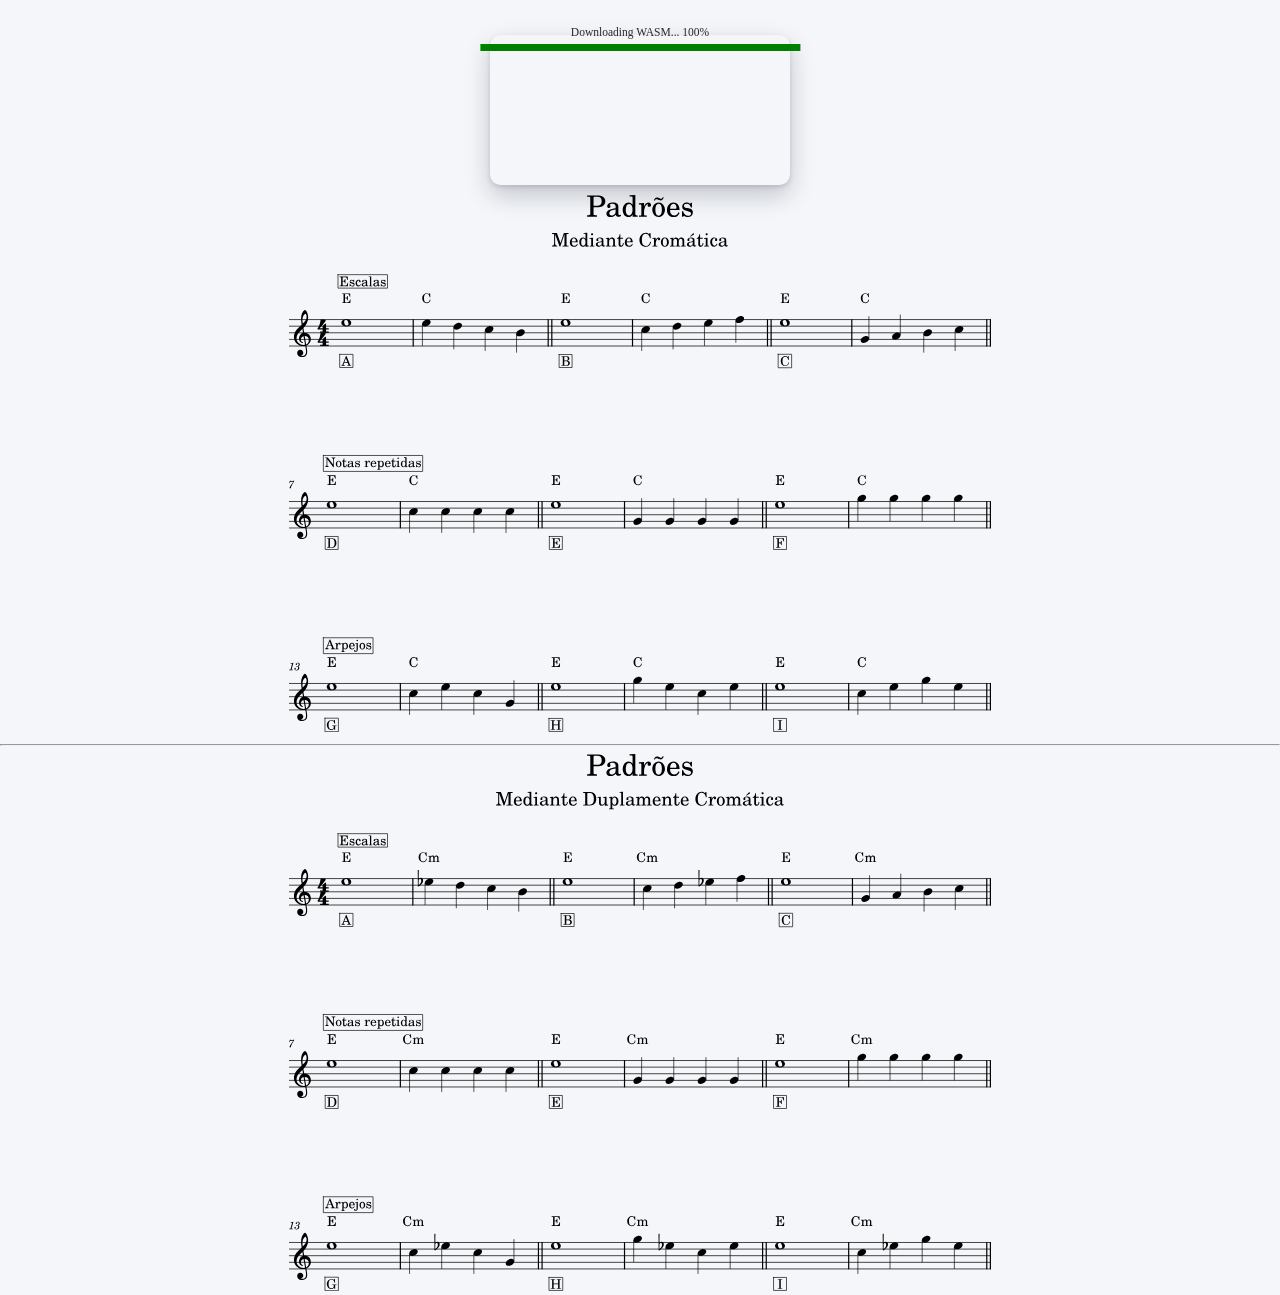
==== mediantes/index.html @ dc57ef8c "fix" ====
<!doctype html>
<html lang="en">
    <head>
        <title>.</title>
        <meta charset="UTF-8" />
        <!-- WebApp manifest -->
        <link rel="manifest" href="manifest.json" />
        <meta name="theme-color" content="#000000" />
        <meta name="viewport" content="width=device-width, initial-scale=1" />
        <link rel="apple-touch-icon" href="icon-192.png" />
        <meta name="mobile-web-app-capable" content="yes" />
        <!-- Always BEFORE pd4web.js (it update COI) -->
        <script src="./pd4web.threads.js"></script>
        <!-- Main modules -->

        <script src="./pd4web.js"></script>
        <style>
            :root {
                --bg: #f4f6f9;
                --fg: rgba(20, 25, 31, 0.92);
                --panel: rgba(255, 255, 255, 0.75);
                --shadow: rgba(15, 23, 42, 0.12) 0px 2px 4px, rgba(15, 23, 42, 0.22) 0px 10px 24px;
            }

            @media (prefers-color-scheme: dark) {
                :root {
                    --bg: #171b20;
                    --fg: rgba(255, 255, 255, 0.9);
                    --panel: rgba(36, 40, 46, 0.7);
                    --shadow: rgba(0, 0, 0, 0.2) 0px 2px 4px, rgba(0, 0, 0, 0.45) 0px 12px 28px;
                }
            }

            body {
                margin: 0;
                touch-action: pan-x pan-y;
                background-color: var(--bg);
                color: var(--fg);
            }

            span {
                color: var(--fg);
            }

            #wasm-loader {
                position: fixed;
                top: 1rem;
                left: 50%;
                transform: translateX(-50%);
                display: grid;
                gap: 0.35rem;
                text-align: center;
                width: min(320px, calc(100vw - 2rem));
                padding: 0.65rem 0.85rem;
                border-radius: 0.65rem;
            }

            #status {
                font-size: 0.72rem;
            }

            #progress {
                width: 100%;
                height: 0.45rem;
                border-radius: 999px;
            }

            .pd4web-patch-canvas {
                margin: 10px auto;
                display: block;
                border-radius: 0.65rem;
                box-shadow: var(--shadow);
            }

            .pd4web-patch-canvas:focus {
                box-shadow:
                    rgba(100, 30, 37, 0.12) 0px 2px 4px 0px,
                    rgba(100, 30, 37, 0.32) 0px 2px 16px 0px;
                outline: none;
            }

            .pd4web-sound-switch {
                display: flex;
                justify-content: center;
                align-items: center;
                width: 25px;
                height: 25px;
                margin: 0 auto;
                transform: none;
            }

            @media (prefers-color-scheme: dark) {
                .pd4web-sound-switch {
                    filter: invert(1);
                }
                .score {
                    filter: invert(1);
                    max-width: 95%;
                    margin-left: 2.5%;
                }
            }
        </style>
    </head>
    <body>
        <div id="wasm-loader">
            <span id="status">Loading...</span>
            <progress id="progress" value="0" max="100"></progress>
        </div>

        <!-- All the styles are in the pd4web.style.css -->
        <span class="pd4web-sound-switch" id="Pd4WebAudioSwitch"></span>
        <canvas tabindex="0" class="pd4web-patch-canvas" id="Pd4WebCanvas"></canvas>

        <div style="text-align: center">
            <img src="score1.svg" class="score" />
            <hr />
            <img src="duplamente.svg" class="score" />
        </div>
        <script>
            const getEId = (id) => document.getElementById(id);
            const ui = { status: getEId("status"), progress: getEId("progress"), loader: getEId("wasm-loader") };
            var Pd4Web = null;

            /* Download the wasm file */
            const fetchWasm = (url) =>
                new Promise((resolve, reject) => {
                    const xhr = new XMLHttpRequest();
                    xhr.open("GET", url);
                    xhr.responseType = "arraybuffer";
                    xhr.onprogress = ({ loaded, total, lengthComputable }) => {
                        if (!lengthComputable) return;
                        const pct = Math.floor((loaded / total) * 100);
                        ui.progress.value = pct;
                        ui.status.textContent = `Downloading WASM... ${pct}%`;
                    };
                    xhr.onload = () =>
                        xhr.status === 200
                            ? resolve(xhr.response)
                            : reject(new Error(`Failed to load ${url}, status ${xhr.status}`));
                    xhr.onerror = () => reject(new Error(`Network error loading ${url}`));
                    xhr.send();
                });

            /* Init Pd4Web */
            (async () => {
                try {
                    const wasmBinary = await fetchWasm("./pd4web.wasm");
                    Pd4WebModule({ wasmBinary }).then((module) => {
                        Pd4Web = new module.Pd4Web();
                        Pd4Web.openPatch("index.pd", {
                            canvasId: "Pd4WebCanvas",
                            soundToggleId: "Pd4WebAudioSwitch",
                        });
                        ui.loader.style.display = "none";
                    });
                } catch (error) {
                    ui.status.textContent = "Failed to load WASM.";
                    console.error(error);
                }
            })();
        </script>
        <script>
            // Create an App (installable using PWA ( https://en.wikipedia.org/wiki/Progressive_web_app ))
            // if ("serviceWorker" in navigator) {
            //     navigator.serviceWorker
            //         .register("pd4web.sw.js")
            //         .then(() => console.log("Service Worker registered"))
            //         .catch((err) => console.error("Service Worker registration failed:", err));
            // }
        </script>
    </body>
</html>
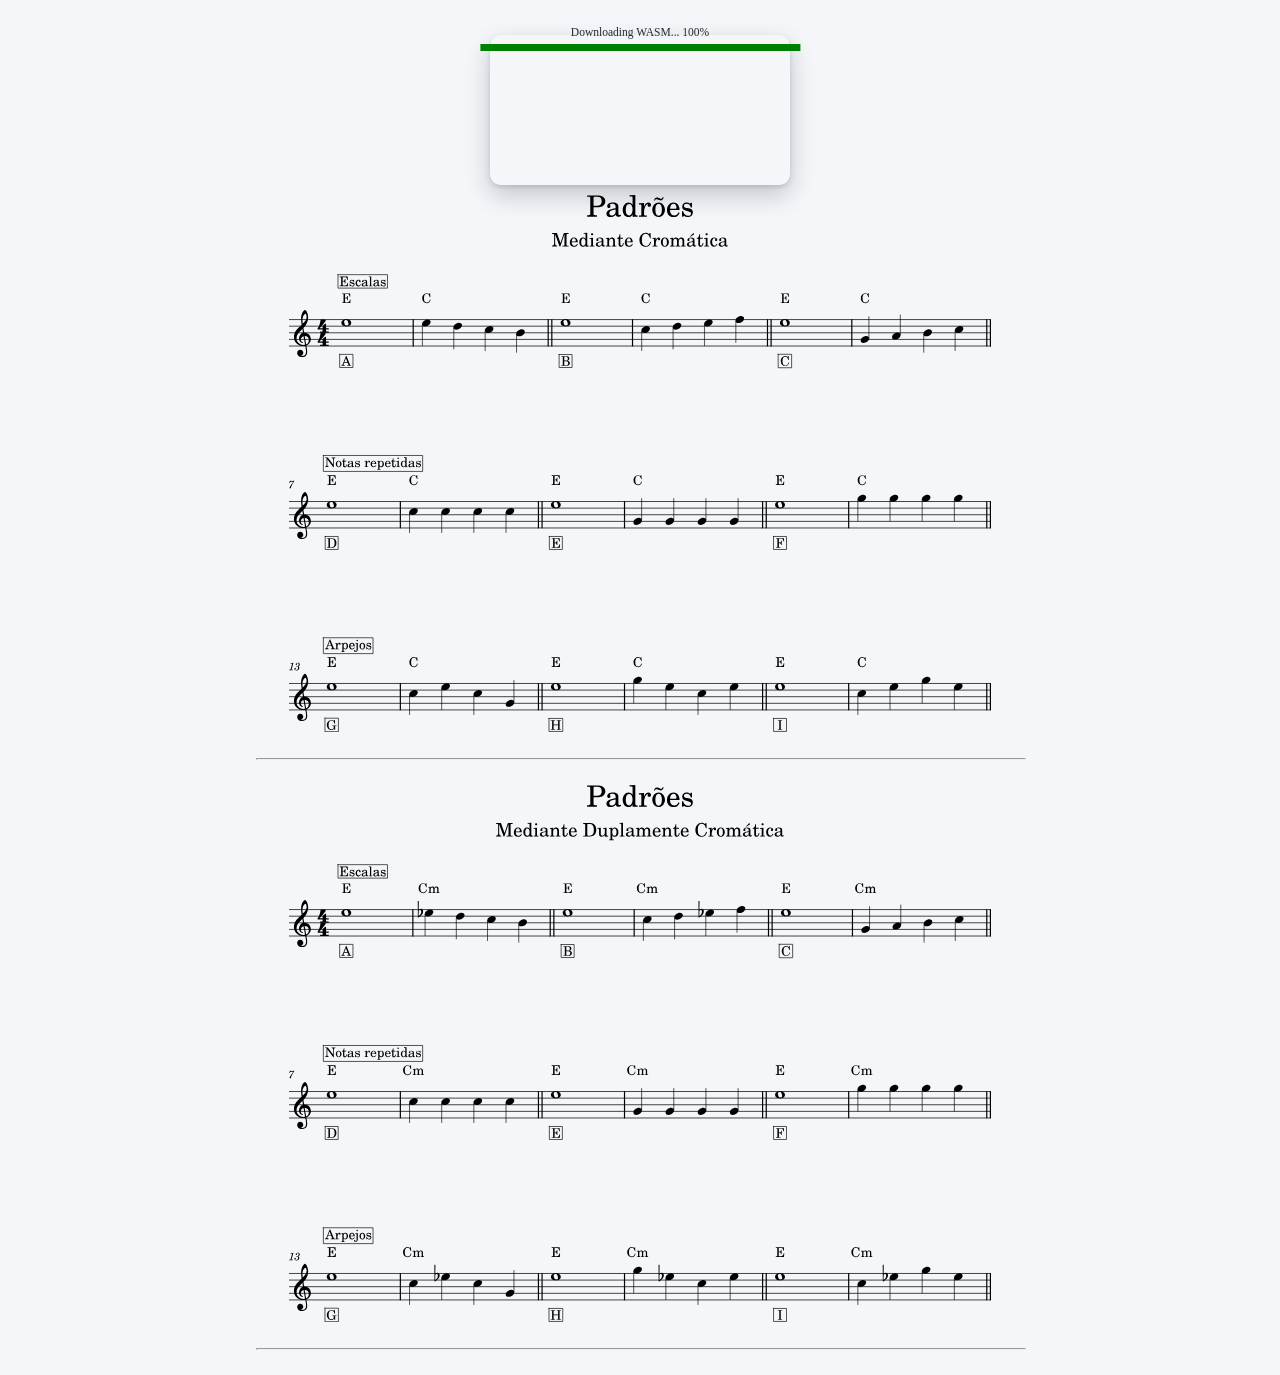
==== commit b43d0919: "update" ====
--- a/mediantes/index.html
+++ b/mediantes/index.html
@@ -89,14 +89,25 @@
                 transform: none;
             }
 
+            .score {
+                display: block;
+                width: auto;
+                max-width: 95%;
+                height: auto;
+                margin: 0 auto;
+            }
+
             @media (prefers-color-scheme: dark) {
                 .pd4web-sound-switch {
                     filter: invert(1);
                 }
                 .score {
+                    display: block;
+                    width: auto;
+                    max-width: 95%;
+                    height: auto;
+                    margin: 0 auto;
                     filter: invert(1);
-                    max-width: 95%;
-                    margin-left: 2.5%;
                 }
             }
         </style>
@@ -113,8 +124,9 @@
 
         <div style="text-align: center">
             <img src="score1.svg" class="score" />
-            <hr />
+            <hr style="width: 60%; margin:2%;margin-left: 20%; %" />
             <img src="duplamente.svg" class="score" />
+            <hr style="width: 60%; margin:2%;margin-left: 20%; %" />
         </div>
         <script>
             const getEId = (id) => document.getElementById(id);
